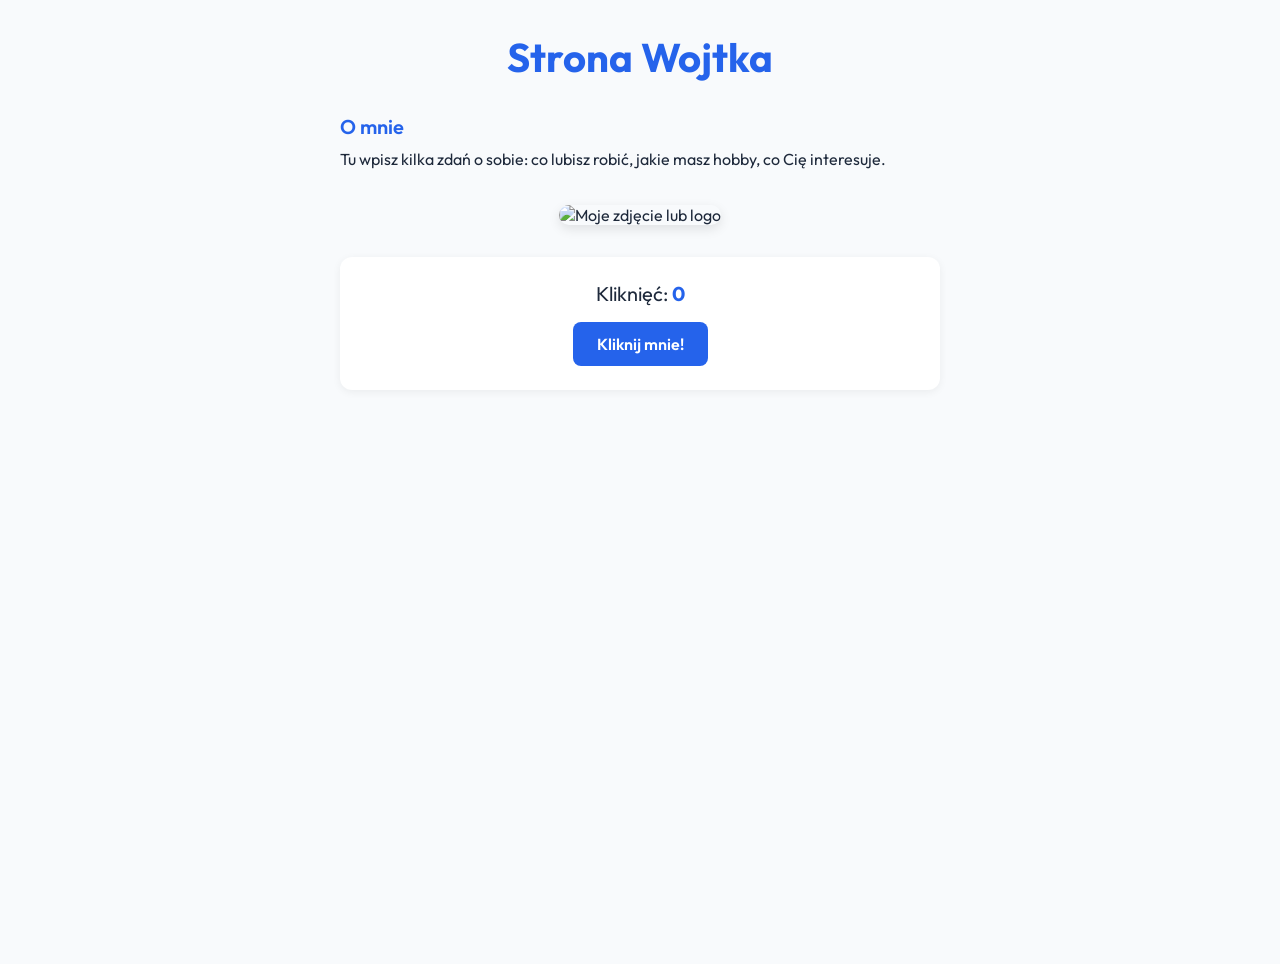
==== index.html @ fa35c4ef "Initial" ====
<!DOCTYPE html>
<html lang="pl">
<head>
  <meta charset="UTF-8">
  <meta name="viewport" content="width=device-width, initial-scale=1.0">
  <title>Strona Wojtka</title>
  <link rel="stylesheet" href="style.css">
  <link rel="preconnect" href="https://fonts.googleapis.com">
  <link rel="preconnect" href="https://fonts.gstatic.com" crossorigin>
  <link href="https://fonts.googleapis.com/css2?family=Outfit:wght@400;600;700&display=swap" rel="stylesheet">
</head>
<body>
  <header>
    <h1>Strona Wojtka</h1>
  </header>

  <main>
    <section class="o-mnie">
      <h2>O mnie</h2>
      <p>Tu wpisz kilka zdań o sobie: co lubisz robić, jakie masz hobby, co Cię interesuje.</p>
    </section>

    <section class="obrazek">
      <img src="img/logo.png" alt="Moje zdjęcie lub logo">
    </section>

    <section class="licznik">
      <p>Kliknięć: <span id="licznik">0</span></p>
      <button id="przycisk">Kliknij mnie!</button>
    </section>
  </main>

  <script src="script.js"></script>
</body>
</html>
---- style.css ----
/* Zmienne – tu zmieniasz główny kolor strony */
:root {
  --kolor-glowny: #2563eb;
  --kolor-tlo: #f8fafc;
  --kolor-tekst: #1e293b;
  --kolor-przycisk: #2563eb;
  --kolor-przycisk-hover: #1d4ed8;
}

body {
  font-family: 'Outfit', sans-serif;
  background-color: var(--kolor-tlo);
  color: var(--kolor-tekst);
  margin: 0;
  padding: 2rem;
  min-height: 100vh;
  transition: background-color 0.3s ease;
}

header {
  text-align: center;
  margin-bottom: 2rem;
}

header h1 {
  color: var(--kolor-glowny);
  font-size: 2.5rem;
  font-weight: 700;
  margin: 0;
}

main {
  max-width: 600px;
  margin: 0 auto;
}

section {
  margin-bottom: 2rem;
}

h2 {
  color: var(--kolor-glowny);
  font-size: 1.25rem;
  font-weight: 600;
  margin-bottom: 0.5rem;
}

.o-mnie p {
  line-height: 1.6;
  margin: 0;
}

.obrazek {
  text-align: center;
}

.obrazek img {
  max-width: 100%;
  height: auto;
  border-radius: 12px;
  box-shadow: 0 4px 12px rgba(0, 0, 0, 0.1);
}

.licznik {
  text-align: center;
  padding: 1.5rem;
  background: white;
  border-radius: 12px;
  box-shadow: 0 2px 8px rgba(0, 0, 0, 0.06);
}

.licznik p {
  font-size: 1.25rem;
  margin: 0 0 1rem 0;
}

#licznik {
  font-weight: 700;
  color: var(--kolor-glowny);
}

#przycisk {
  font-family: 'Outfit', sans-serif;
  font-size: 1rem;
  font-weight: 600;
  padding: 0.75rem 1.5rem;
  background-color: var(--kolor-przycisk);
  color: white;
  border: none;
  border-radius: 8px;
  cursor: pointer;
  transition: background-color 0.2s ease;
}

#przycisk:hover {
  background-color: var(--kolor-przycisk-hover);
}

#przycisk:active {
  transform: scale(0.98);
}
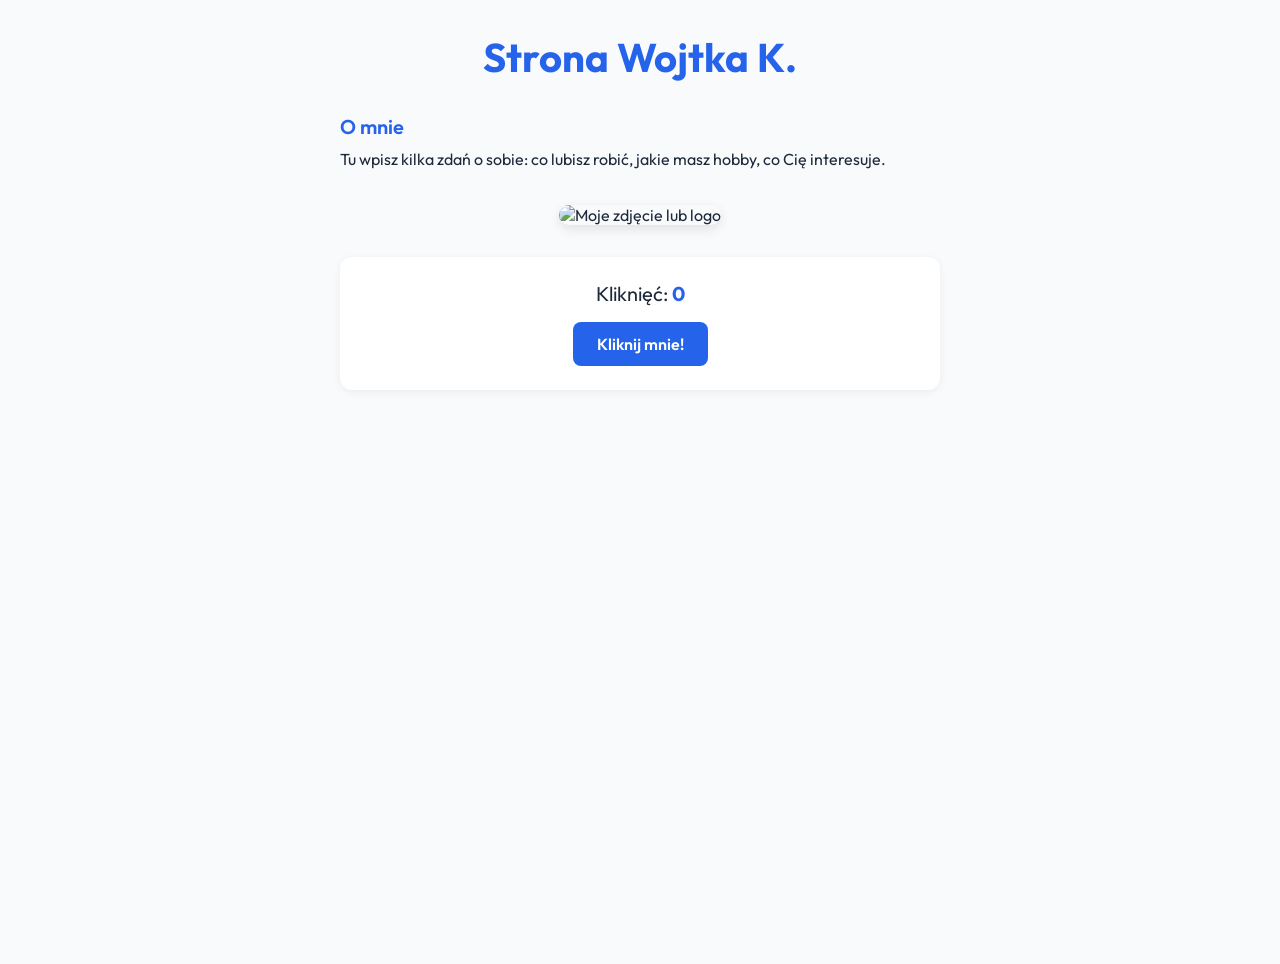
==== commit ff0eb660: "moja zmiana" ====
--- a/index.html
+++ b/index.html
@@ -11,7 +11,7 @@
 </head>
 <body>
   <header>
-    <h1>Strona Wojtka</h1>
+    <h1>Strona Wojtka K.</h1>
   </header>
 
   <main>
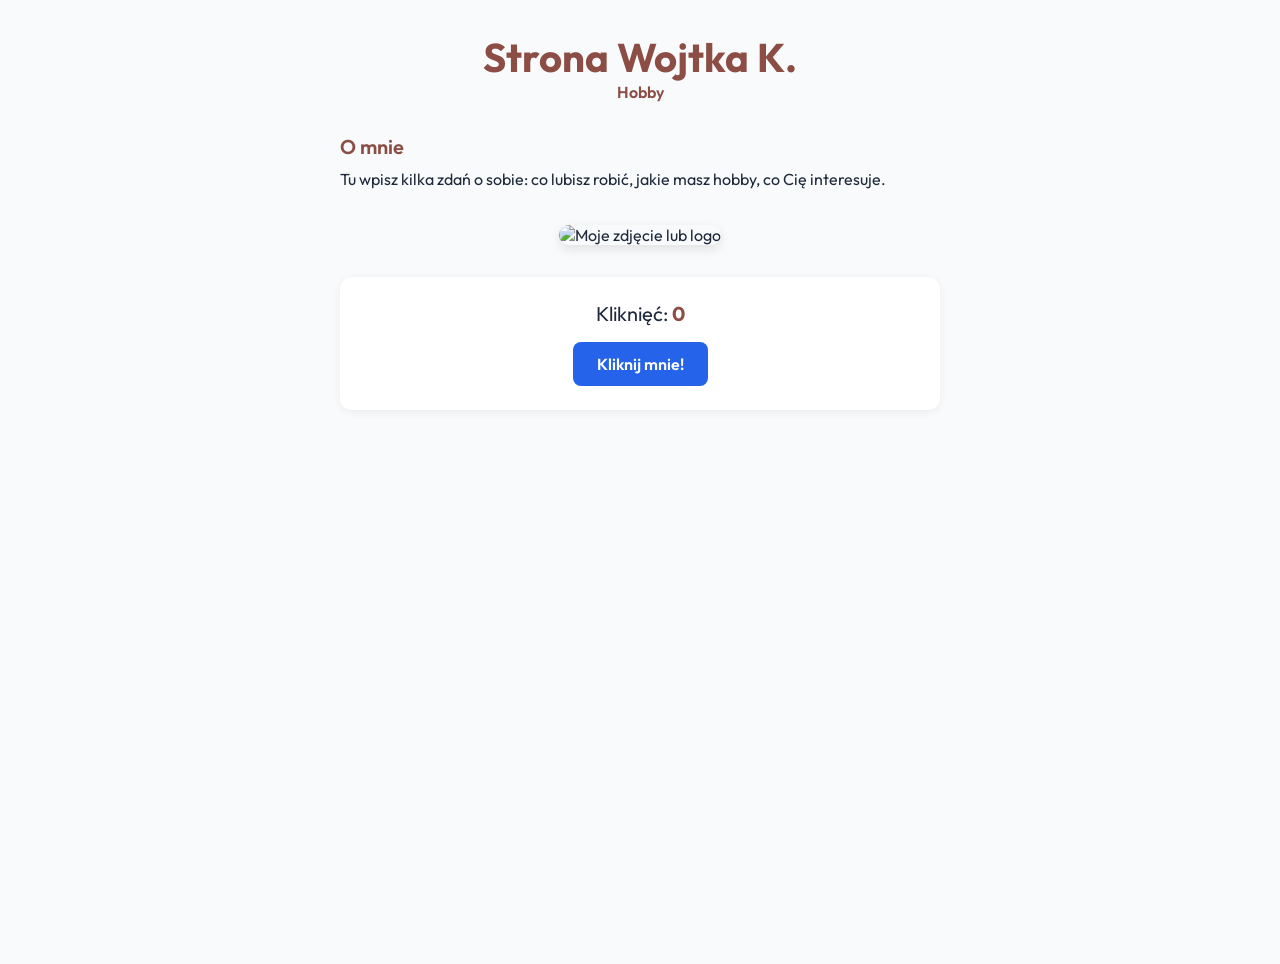
==== commit a43cca75: "doszla stronka hobby" ====
--- a/index.html
+++ b/index.html
@@ -12,6 +12,9 @@
 <body>
   <header>
     <h1>Strona Wojtka K.</h1>
+    <nav>
+      <a href="hobby.html">Hobby</a>
+    </nav>
   </header>
 
   <main>
--- a/style.css
+++ b/style.css
@@ -1,6 +1,6 @@
 /* Zmienne – tu zmieniasz główny kolor strony */
 :root {
-  --kolor-glowny: #2563eb;
+  --kolor-glowny: #8b4d44;
   --kolor-tlo: #f8fafc;
   --kolor-tekst: #1e293b;
   --kolor-przycisk: #2563eb;
@@ -99,3 +99,19 @@
 #przycisk:active {
   transform: scale(0.98);
 }
+
+/* Nawigacja między stronami */
+nav {
+  text-align: center;
+  margin-bottom: 2rem;
+}
+
+nav a {
+  color: var(--kolor-glowny);
+  text-decoration: none;
+  font-weight: 600;
+}
+
+nav a:hover {
+  text-decoration: underline;
+}
